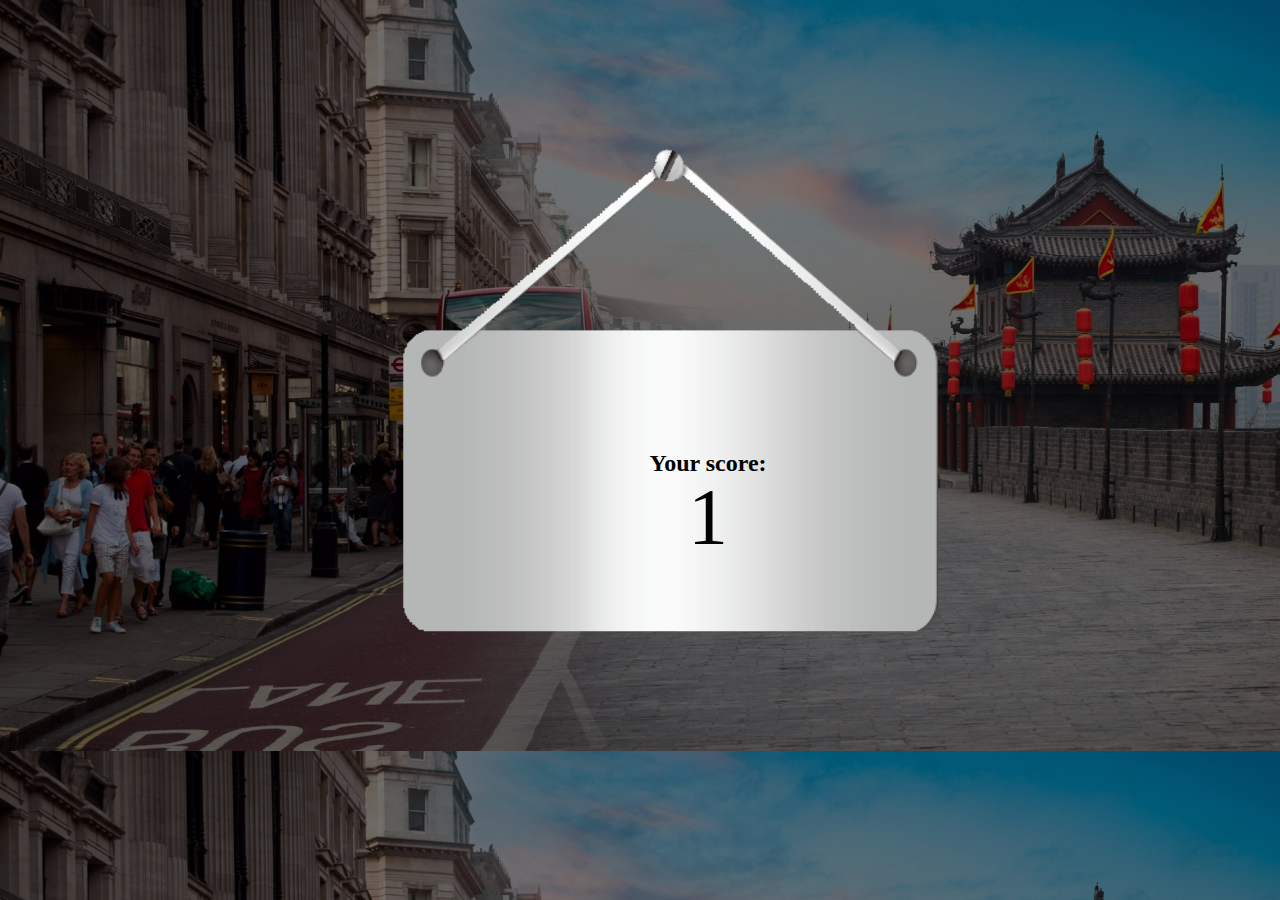
==== application/views/score.html @ bcb22757 "Merge remote-tracking branch 'origin/master'" ====
<!DOCTYPE html>
<html lang="en">
<head>
    <meta charset="UTF-8">
    <title>Title</title>
    <link href="../../css/bootstrap.css" rel="stylesheet" type="text/css">
    <script src="../../js/bootstrap.js"></script>
</head>
<style>
    body {
        background-image: url("../../image/Background.jpg");
        background-size: 100%;
        z-index: -1;
    }

    .scoreDisplay {
        text-align: center;
        margin: 50px 300px;
        padding: 0;
        /*background-color: white;*/
        background-image: url("../../image/poster.gif");
        background-size: 90%;
        width: 800px;
        height: 680px;
        z-index: 20;
    }

    .blankRow {
        height: 380px;
        width: 100%;
        /*background-color: brown;*/
        margin: 0px;
        z-index: 50;
    }

    /*.button{*/
    /*margin: 80px 450px;*/
    /*!*background-color: #e38d13;*!*/
    /*}*/
</style>
<body>
<div class="scoreDisplay">
    <div class="blankRow"></div>
    <h2 class="col-lg-6">Your score:</h2>

    <div class="h1 col-lg-1" id="score" style="font-size: 80px; line-height: 40px">1</div>
    <!--<a href="answers.html">-->
    <!--<button class="btn btn-info btn-lg input-lg col-lg-4 button">See Correct Answers</button>-->
    <!--</a>-->
</div>

</body>
</html>
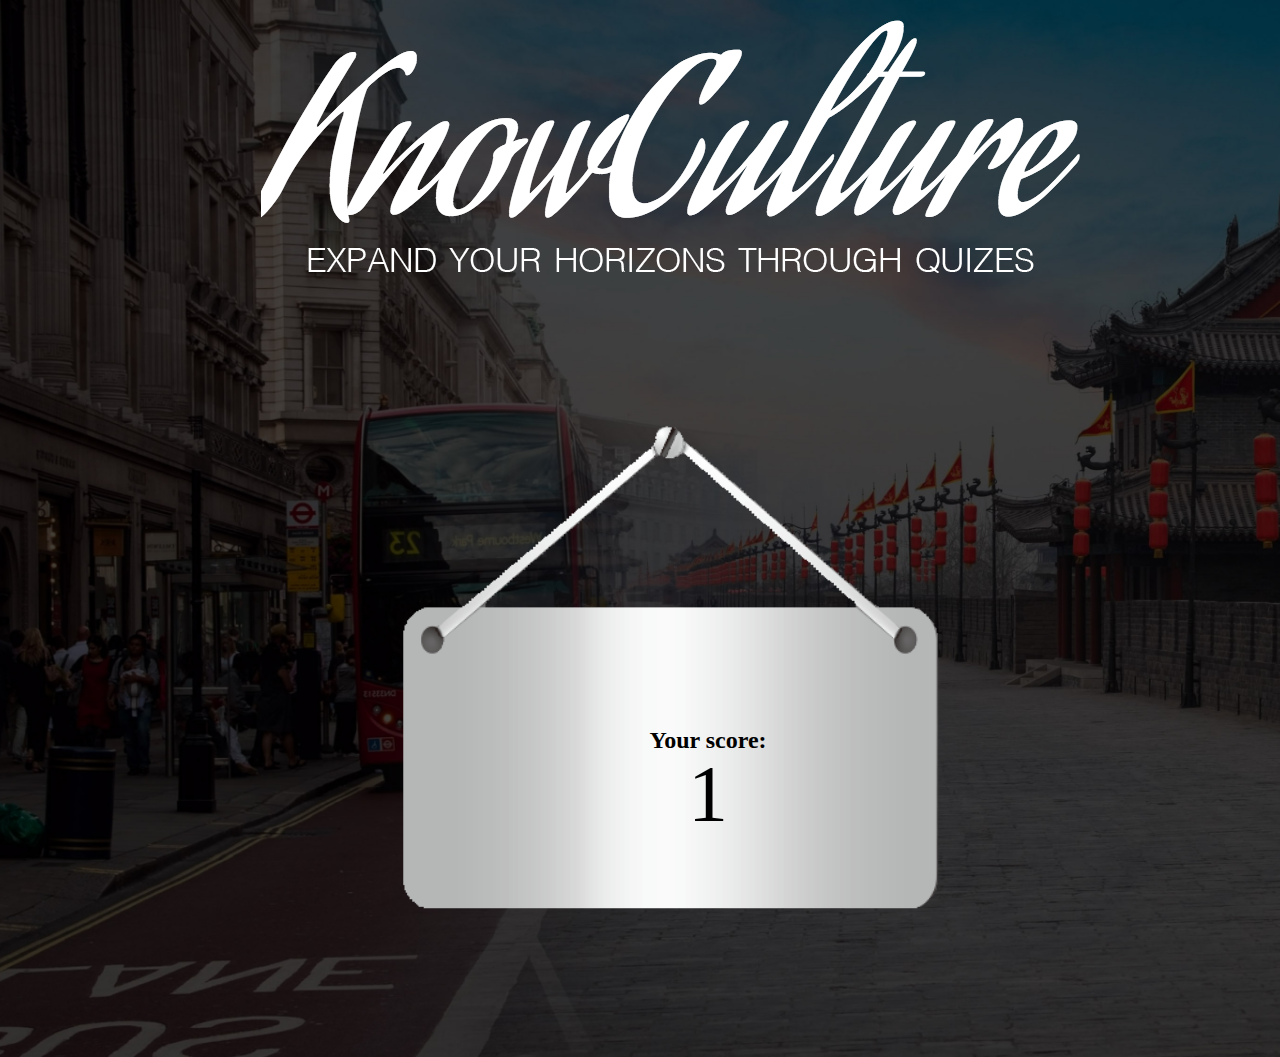
==== commit 9121ba5d: "front end changes" ====
--- a/application/views/score.html
+++ b/application/views/score.html
@@ -8,11 +8,16 @@
 </head>
 <style>
     body {
-        background-image: url("../../image/Background.jpg");
-        background-size: 100%;
-        z-index: -1;
+        background: url("../../image/Qbg.jpg") no-repeat center center;
+        -webkit-background-size: cover;
+        -moz-background-size: cover;
+        -o-background-size: cover;
+        background-size: cover;
     }
 
+    .header {
+        margin: 20px 20%;
+    }
     .scoreDisplay {
         text-align: center;
         margin: 50px 300px;
@@ -39,6 +44,11 @@
     /*}*/
 </style>
 <body>
+<div class="header">
+    <a href="vwWelcome.php">
+        <img src="../../image/Logotype.png">
+    </a>
+</div>
 <div class="scoreDisplay">
     <div class="blankRow"></div>
     <h2 class="col-lg-6">Your score:</h2>
